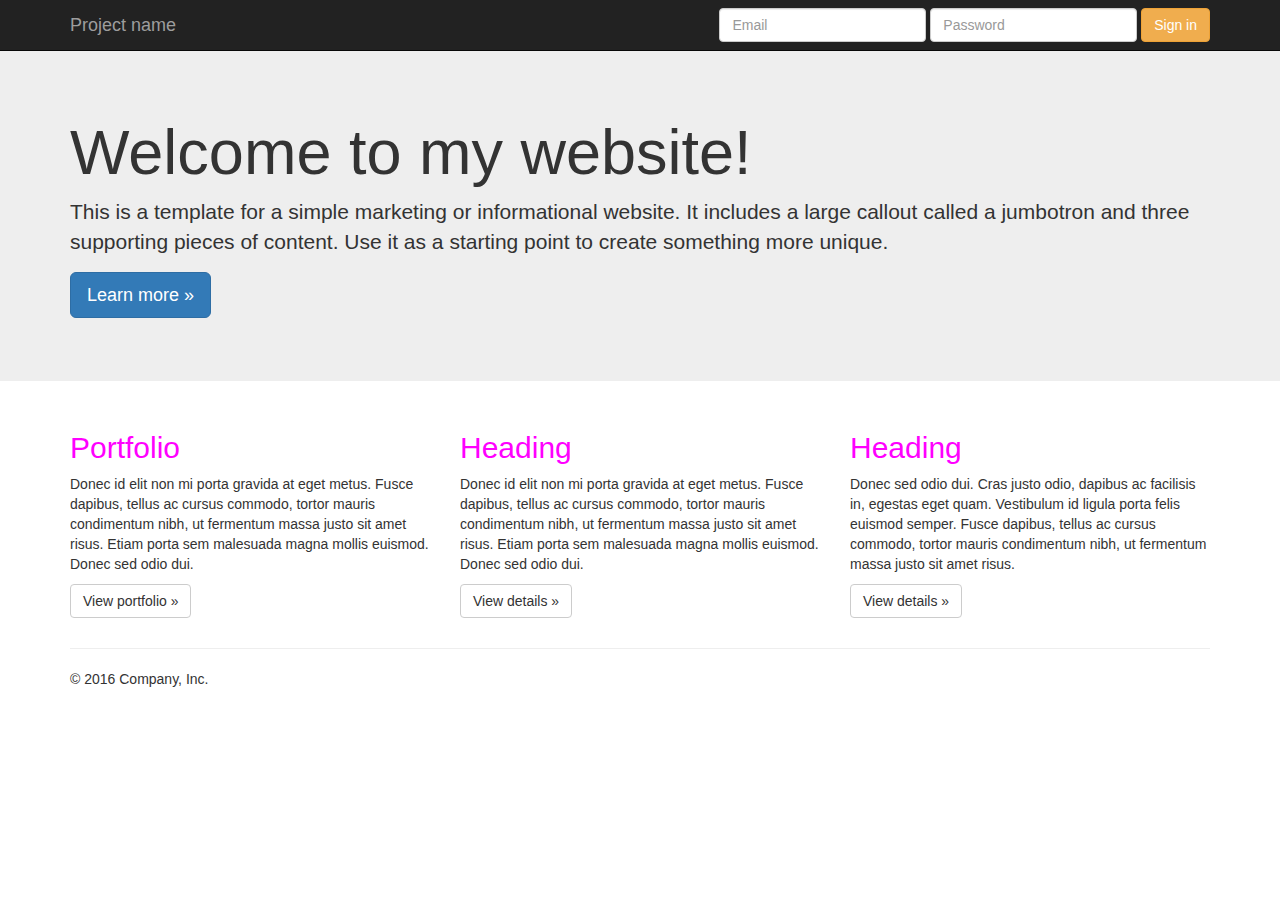
==== docs/examples/jumbotron/portfolio.html @ 2f6ed5dc "added portfolio pge stub" ====
﻿<!DOCTYPE html>
<html lang="en">
  <head>
    <meta charset="utf-8">
    <meta http-equiv="X-UA-Compatible" content="IE=edge">
    <meta name="viewport" content="width=device-width, initial-scale=1">
    <!-- The above 3 meta tags *must* come first in the head; any other head content must come *after* these tags -->
    <meta name="description" content="">
    <meta name="author" content="">
    <link rel="icon" href="../../favicon.ico">

    <title>This is my personal website</title>

    <!-- Bootstrap core CSS -->
    <link href="../../dist/css/bootstrap.min.css" rel="stylesheet">

    <!-- IE10 viewport hack for Surface/desktop Windows 8 bug -->
    <link href="../../assets/css/ie10-viewport-bug-workaround.css" rel="stylesheet">

    <!-- Custom styles for this template -->
    <link href="jumbotron.css" rel="stylesheet">

    <!-- Just for debugging purposes. Don't actually copy these 2 lines! -->
    <!--[if lt IE 9]><script src="../../assets/js/ie8-responsive-file-warning.js"></script><![endif]-->
    <script src="../../assets/js/ie-emulation-modes-warning.js"></script>

    <!-- HTML5 shim and Respond.js for IE8 support of HTML5 elements and media queries -->
    <!--[if lt IE 9]>
      <script src="https://oss.maxcdn.com/html5shiv/3.7.3/html5shiv.min.js"></script>
      <script src="https://oss.maxcdn.com/respond/1.4.2/respond.min.js"></script>
    <![endif]-->
  </head>

  <body>

    <nav class="navbar navbar-inverse navbar-fixed-top">
      <div class="container">
        <div class="navbar-header">
          <button type="button" class="navbar-toggle collapsed" data-toggle="collapse" data-target="#navbar" aria-expanded="false" aria-controls="navbar">
            <span class="sr-only">Toggle navigation</span>
            <span class="icon-bar"></span>
            <span class="icon-bar"></span>
            <span class="icon-bar"></span>
          </button>
          <a class="navbar-brand" href="#">Project name</a>
        </div>
        <div id="navbar" class="navbar-collapse collapse">
          <form class="navbar-form navbar-right">
            <div class="form-group">
              <input type="text" placeholder="Email" class="form-control">
            </div>
            <div class="form-group">
              <input type="password" placeholder="Password" class="form-control">
            </div>
            <button type="submit" class="btn btn-warning">Sign in</button>
          </form>
        </div><!--/.navbar-collapse -->
      </div>
    </nav>

    <!-- Main jumbotron for a primary marketing message or call to action -->
    <div class="jumbotron">
      <div class="container">
        <h1>Welcome to my website!</h1>
        <p>This is a template for a simple marketing or informational website. It includes a large callout called a jumbotron and three supporting pieces of content. Use it as a starting point to create something more unique.</p>
        <p><a class="btn btn-primary btn-lg" href="#" role="button">Learn more &raquo;</a></p>
      </div>
    </div>

    <div class="container">
      <!-- Example row of columns -->
      <div class="row">
        <div class="col-md-4">
          <h2>Portfolio</h2>
          <p>Donec id elit non mi porta gravida at eget metus. Fusce dapibus, tellus ac cursus commodo, tortor mauris condimentum nibh, ut fermentum massa justo sit amet risus. Etiam porta sem malesuada magna mollis euismod. Donec sed odio dui. </p>
          <p><a class="btn btn-default" href="portfolio.hrml" role="button">View portfolio &raquo;</a></p>
        </div>
        <div class="col-md-4">
          <h2>Heading</h2>
          <p>Donec id elit non mi porta gravida at eget metus. Fusce dapibus, tellus ac cursus commodo, tortor mauris condimentum nibh, ut fermentum massa justo sit amet risus. Etiam porta sem malesuada magna mollis euismod. Donec sed odio dui. </p>
          <p><a class="btn btn-default" href="#" role="button">View details &raquo;</a></p>
       </div>
        <div class="col-md-4">
          <h2>Heading</h2>
          <p>Donec sed odio dui. Cras justo odio, dapibus ac facilisis in, egestas eget quam. Vestibulum id ligula porta felis euismod semper. Fusce dapibus, tellus ac cursus commodo, tortor mauris condimentum nibh, ut fermentum massa justo sit amet risus.</p>
          <p><a class="btn btn-default" href="#" role="button">View details &raquo;</a></p>
        </div>
      </div>

      <hr>

      <footer>
        <p>&copy; 2016 Company, Inc.</p>
      </footer>
    </div> <!-- /container -->


    <!-- Bootstrap core JavaScript
    ================================================== -->
    <!-- Placed at the end of the document so the pages load faster -->
    <script src="https://ajax.googleapis.com/ajax/libs/jquery/1.12.4/jquery.min.js"></script>
    <script>window.jQuery || document.write('<script src="../../assets/js/vendor/jquery.min.js"><\/script>')</script>
    <script src="../../dist/js/bootstrap.min.js"></script>
    <!-- IE10 viewport hack for Surface/desktop Windows 8 bug -->
    <script src="../../assets/js/ie10-viewport-bug-workaround.js"></script>
  </body>
</html>
---- docs/assets/css/ie10-viewport-bug-workaround.css ----
/*!
 * IE10 viewport hack for Surface/desktop Windows 8 bug
 * Copyright 2014-2015 Twitter, Inc.
 * Licensed under MIT (https://github.com/twbs/bootstrap/blob/master/LICENSE)
 */

/*
 * See the Getting Started docs for more information:
 * http://getbootstrap.com/getting-started/#support-ie10-width
 */
@-ms-viewport     { width: device-width; }
@-o-viewport      { width: device-width; }
@viewport         { width: device-width; }
---- docs/examples/jumbotron/jumbotron.css ----
/* Move down content because we have a fixed navbar that is 50px tall */
body {
  padding-top: 50px;
  padding-bottom: 20px;
}
h2 {
    color: magenta;
}
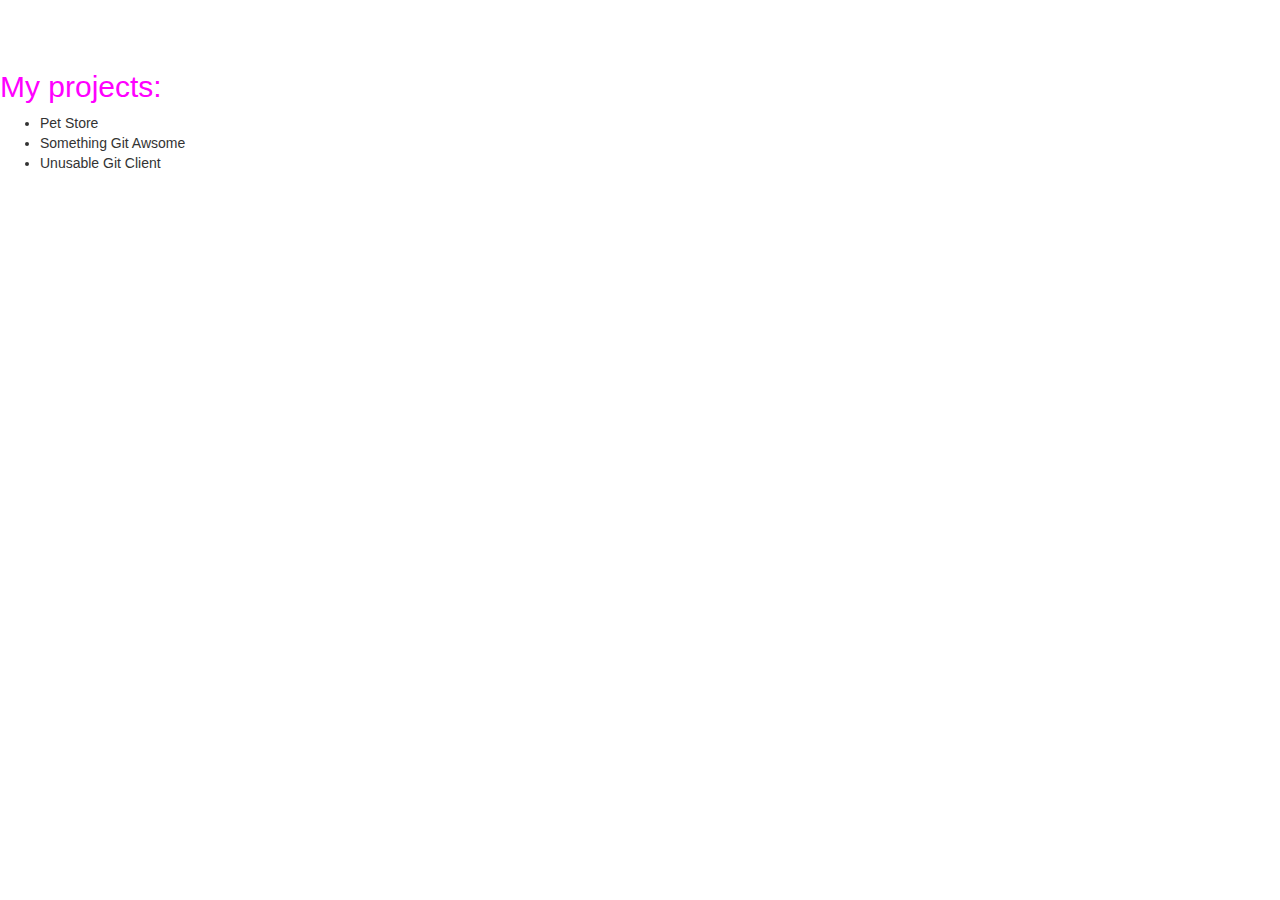
==== commit 37e9f7c9: "filled portfolio page with content" ====
--- a/docs/examples/jumbotron/portfolio.html
+++ b/docs/examples/jumbotron/portfolio.html
@@ -9,7 +9,7 @@
     <meta name="author" content="">
     <link rel="icon" href="../../favicon.ico">
 
-    <title>This is my personal website</title>
+    <title>PORTFOLIO</title>
 
     <!-- Bootstrap core CSS -->
     <link href="../../dist/css/bootstrap.min.css" rel="stylesheet">
@@ -32,76 +32,11 @@
   </head>
 
   <body>
-
-    <nav class="navbar navbar-inverse navbar-fixed-top">
-      <div class="container">
-        <div class="navbar-header">
-          <button type="button" class="navbar-toggle collapsed" data-toggle="collapse" data-target="#navbar" aria-expanded="false" aria-controls="navbar">
-            <span class="sr-only">Toggle navigation</span>
-            <span class="icon-bar"></span>
-            <span class="icon-bar"></span>
-            <span class="icon-bar"></span>
-          </button>
-          <a class="navbar-brand" href="#">Project name</a>
-        </div>
-        <div id="navbar" class="navbar-collapse collapse">
-          <form class="navbar-form navbar-right">
-            <div class="form-group">
-              <input type="text" placeholder="Email" class="form-control">
-            </div>
-            <div class="form-group">
-              <input type="password" placeholder="Password" class="form-control">
-            </div>
-            <button type="submit" class="btn btn-warning">Sign in</button>
-          </form>
-        </div><!--/.navbar-collapse -->
-      </div>
-    </nav>
-
-    <!-- Main jumbotron for a primary marketing message or call to action -->
-    <div class="jumbotron">
-      <div class="container">
-        <h1>Welcome to my website!</h1>
-        <p>This is a template for a simple marketing or informational website. It includes a large callout called a jumbotron and three supporting pieces of content. Use it as a starting point to create something more unique.</p>
-        <p><a class="btn btn-primary btn-lg" href="#" role="button">Learn more &raquo;</a></p>
-      </div>
-    </div>
-
-    <div class="container">
-      <!-- Example row of columns -->
-      <div class="row">
-        <div class="col-md-4">
-          <h2>Portfolio</h2>
-          <p>Donec id elit non mi porta gravida at eget metus. Fusce dapibus, tellus ac cursus commodo, tortor mauris condimentum nibh, ut fermentum massa justo sit amet risus. Etiam porta sem malesuada magna mollis euismod. Donec sed odio dui. </p>
-          <p><a class="btn btn-default" href="portfolio.hrml" role="button">View portfolio &raquo;</a></p>
-        </div>
-        <div class="col-md-4">
-          <h2>Heading</h2>
-          <p>Donec id elit non mi porta gravida at eget metus. Fusce dapibus, tellus ac cursus commodo, tortor mauris condimentum nibh, ut fermentum massa justo sit amet risus. Etiam porta sem malesuada magna mollis euismod. Donec sed odio dui. </p>
-          <p><a class="btn btn-default" href="#" role="button">View details &raquo;</a></p>
-       </div>
-        <div class="col-md-4">
-          <h2>Heading</h2>
-          <p>Donec sed odio dui. Cras justo odio, dapibus ac facilisis in, egestas eget quam. Vestibulum id ligula porta felis euismod semper. Fusce dapibus, tellus ac cursus commodo, tortor mauris condimentum nibh, ut fermentum massa justo sit amet risus.</p>
-          <p><a class="btn btn-default" href="#" role="button">View details &raquo;</a></p>
-        </div>
-      </div>
-
-      <hr>
-
-      <footer>
-        <p>&copy; 2016 Company, Inc.</p>
-      </footer>
-    </div> <!-- /container -->
-
-
-    <!-- Bootstrap core JavaScript
-    ================================================== -->
-    <!-- Placed at the end of the document so the pages load faster -->
-    <script src="https://ajax.googleapis.com/ajax/libs/jquery/1.12.4/jquery.min.js"></script>
-    <script>window.jQuery || document.write('<script src="../../assets/js/vendor/jquery.min.js"><\/script>')</script>
-    <script src="../../dist/js/bootstrap.min.js"></script>
-    <!-- IE10 viewport hack for Surface/desktop Windows 8 bug -->
-    <script src="../../assets/js/ie10-viewport-bug-workaround.js"></script>
+      <h2> My projects:</h2>
+      <ul>
+          <li>Pet Store</li>
+          <li>Something Git Awsome</li>
+          <li>Unusable Git Client</li>
+      </ul>
   </body>
 </html>
